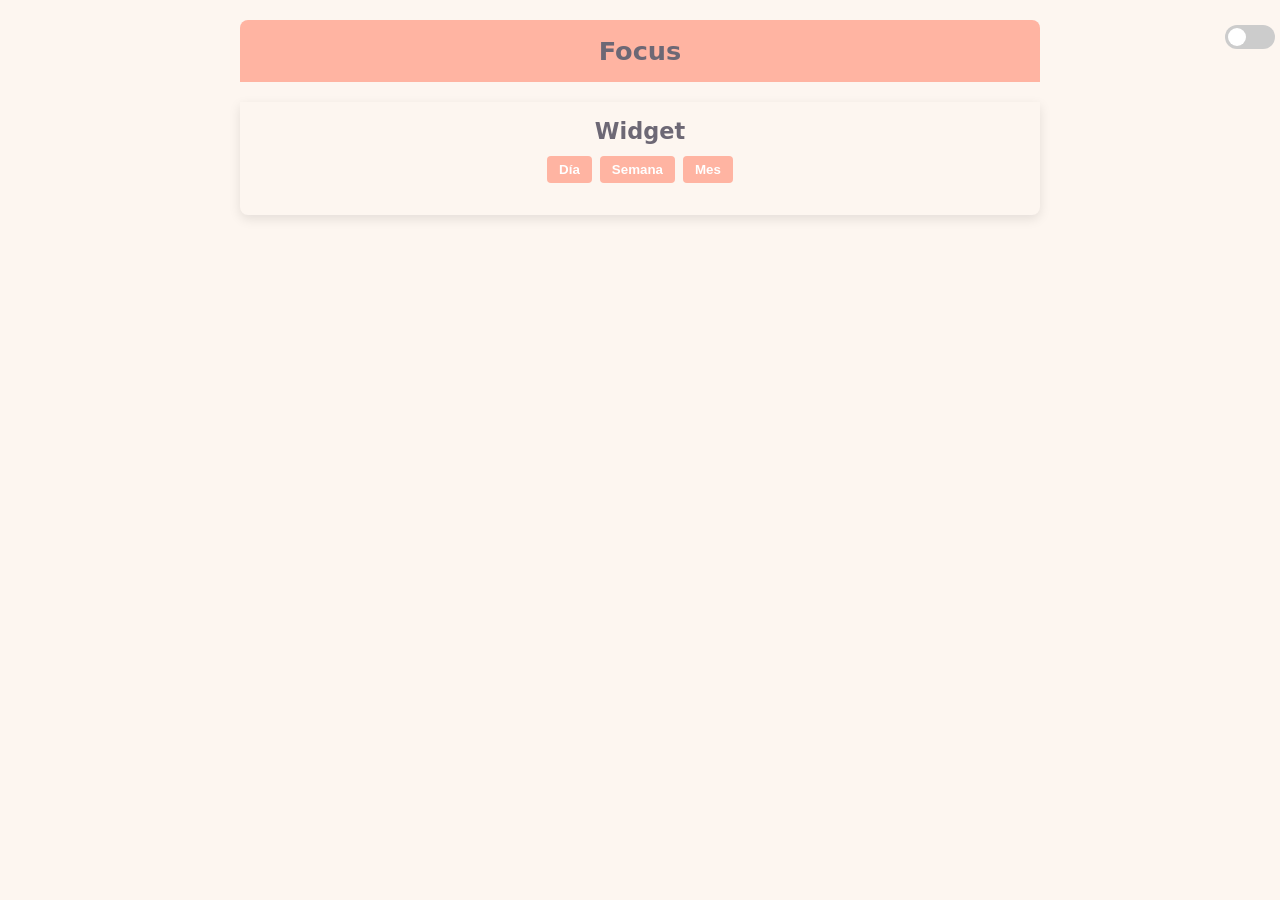
==== index.html @ 79fb28e6 "Update and rename Focus.html to index.html" ====
<!DOCTYPE html>
<html lang="es">
<head>
    <meta charset="UTF-8">
    <meta name="viewport" content="width=device-width, initial-scale=1.0">
    <title>Focus</title>
    <link rel="stylesheet" href="Focus.css">
    <meta name="theme-color" content="#ffffff">
</head>
<body>

<main class="app-container">

    <!-- Encabezado -->
    <header class="app-header">
        <h1 class="app-title">Focus</h1>
        <div class="theme-toggle">
            <label class="switch">
                <input type="checkbox" id="darkModeToggle">
                <span class="slider"></span>
            </label>
        </div>
    </header>

    <!-- Widget -->
    <section id="widget" class="widget">
        <h2 class="widget-title">Widget</h2>
        <div class="widget-controls">
            <button class="view-btn" data-view="dia">Día</button>
            <button class="view-btn" data-view="semana">Semana</button>
            <button class="view-btn" data-view="mes">Mes</button>
        </div>
        <div id="widget-content" class="widget-content">
            <!-- Aquí se renderizan las tareas -->
        </div>
    </section>
<section id="nueva-tarea" class="hidden">
  <h2>Nueva tarea</h2>
  <form id="taskForm">
    <label>Título</label>
    <input type="text" id="titulo" required>

    <label>Nota (opcional)</label>
    <textarea id="nota"></textarea>

    <label>Fecha</label>
    <input type="date" id="fecha" required>

    <label>Hora</label>
    <div class="time-picker">
    <input type="number" id="hora" min="1" max="12" placeholder="hh" required>
    <span>:</span>
    <input type="number" id="minuto" min="0" max="59" placeholder="mm" required>
    <select id="ampm">
        <option value="AM">AM</option>
        <option value="PM">PM</option>
    </select>
    </div>


    <label>
      <input type="checkbox" id="alarma"> Activar alarma
    </label>

    <label>Repetición (opcional)</label>
    <input type="number" id="intervalo" min="1" placeholder="Cada X días">

    <button type="submit">Guardar</button>
  </form>
</section>

</main>
    <script src="Focus.js"></script>
</body>
</html>
---- Focus.css ----
/* ---- Reset básico ---- */
* {
  box-sizing: border-box;
  margin: 0;
  padding: 0;
}

body {
  font-family: system-ui, sans-serif;
  display: flex;
  justify-content: center;
  align-items: flex-start;
  min-height: 100vh;
  padding: 20px;
  background: var(--bg-main);
  color: var(--card-text);
  transition: background 0.3s ease, color 0.3s ease;
}

/* ---- Paleta Pastel Suave (light) ---- */
body.light-mode {
  --bg-main: #fdf6f0;
  --text-title: #6d6875;
  --btn-active: #ffb4a2;
  --btn-hover: #e5989b;
  --card-bg: #f8edeb;
  --card-text: #444;
  --btn-complete: #84a59d;
  --btn-delete: #f28482;
}

/* ---- Paleta Oscura Morado Eléctrico ---- */
body.dark-mode {
  --bg-main: #1a1a2e;       /* azul‑negro profundo */
  --text-title: #eaeaea;    /* gris muy claro */
  --btn-active: #9d4edd;    /* morado eléctrico */
  --btn-hover: #7b2cbf;     /* morado intenso */
  --card-bg: #22223b;       /* gris‑azulado oscuro */
  --card-text: #f2e9e4;     /* beige claro */
  --btn-complete: #06d6a0;  /* verde turquesa */
  --btn-delete: #ef476f;    /* rojo vibrante */
}

/* ---- Contenedor principal ---- */
.app-container {
  width: 100%;
  max-width: 800px;
}

/* ---- Encabezado ---- */
.app-header {
  display: flex;
  align-items: center;
  justify-content: space-between;
  position: relative;
  background: var(--btn-active);
  color: var(--text-title);
  padding: 16px;
  border-radius: 8px 8px 0 0;
  transition: background 0.3s ease;
}

.app-title {
  font-size: 1.6em;
  font-weight: bold;
  text-align: center;
  flex: 1;
  color: var(--text-title);
}

.theme-toggle {
    position: fixed;
    top: 20px;
    right: 0px;
    z-index: 100;
    padding: 5px;
}


.switch {
    position: relative;
    display: inline-block;
    width: 50px;
    height: 24px;
}

.switch input {
    opacity: 0;
    width: 0;
    height: 0;
}

.slider {
    position: absolute;
    cursor: pointer;
    top: 0;
    left: 0;
    right: 0;
    bottom: 0;
    background-color: #ccc;
    border-radius: 24px;
    transition: background-color 0.4s ease;
}

.slider:before {
    content: "";
    position: absolute;
    height: 18px;
    width: 18px;
    left: 3px;
    bottom: 3px;
    background-color: white;
    border-radius: 50%;
    transition: .4s;
}

input:checked + .slider {
    background-color: #30304d;
}

input:checked + .slider:before {
    transform: translateX(26px);
    background-color: transparent;
    box-shadow: inset -6px 0 0 0 white;
}

/* ---- Widget ---- */
.widget {
  background: var(--bg-main);
  border-radius: 0 0 8px 8px;
  box-shadow: 0 4px 12px rgba(0,0,0,0.1);
  margin-top: 20px;
  padding: 16px;
  color: var(--card-text);
  transition: background 0.3s ease, color 0.3s ease;
}

.widget-title {
  text-align: center;
  font-size: 1.4em;
  font-weight: bold;
  margin-bottom: 12px;
  color: var(--text-title);
}

/* Botones de vista centrados */
.widget-controls {
  display: flex;
  justify-content: center;
  gap: 8px;
  margin-bottom: 16px;
}
.view-btn {
  background: var(--btn-active);
  color: #fff;
  border: none;
  border-radius: 4px;
  padding: 6px 12px;
  font-weight: bold;
  cursor: pointer;
  transition: background 0.2s ease;
}
.view-btn:hover { background: var(--btn-hover); }
.view-btn.active {
  background: var(--text-title);
  color: var(--bg-main);
}

/* ---- Vista Semana ---- */
.week-grid {
  display: grid;
  grid-template-columns: repeat(7, 1fr);
  gap: 6px;
}
.day-cell {
  background: var(--card-bg);
  border-radius: 6px;
  padding: 6px;
  text-align: center;
  transition: all 0.3s ease;
  cursor: pointer;
  color: var(--card-text);
}
.day-cell.today {
  border: 2px solid var(--btn-active);
  background: var(--btn-hover);
}
.day-label { font-weight: bold; margin-bottom: 4px; }
.dot {
  display: inline-block;
  width: 6px; height: 6px;
  background: var(--btn-active);
  border-radius: 50%;
  margin: 2px;
}

/* ---- Vista Mes ---- */
.month-title {
  text-align: center;
  margin-bottom: 10px;
  font-weight: bold;
  color: var(--text-title);
}
.month-grid {
  display: grid;
  grid-template-columns: repeat(7, 1fr);
  gap: 6px;
}
.month-cell {
  background: var(--card-bg);
  border-radius: 6px;
  padding: 6px;
  text-align: center;
  transition: all 0.3s ease;
  cursor: pointer;
  color: var(--card-text);
}
.month-cell.today {
  border: 2px solid var(--btn-active);
  background: var(--btn-hover);
}
.day-number { font-weight: bold; margin-bottom: 4px; }

/* ---- Hover extendido ---- */
.day-cell:hover, .month-cell:hover {
  transform: scale(1.05);
  z-index: 20;
  background: var(--card-bg);
  box-shadow: 0 6px 16px rgba(0,0,0,0.4);
  text-align: left;
  border: 2px solid var(--btn-active);
}
.day-cell:hover .day-label,
.month-cell:hover .day-number { display: none; }
.day-cell .task-list,
.month-cell .task-list { display: none; }
.day-cell:hover .task-list,
.month-cell:hover .task-list {
  display: block;
  margin-top: 8px;
}

/* ---- Tarjetas de tarea ---- */
.task-card {
  display: flex;
  justify-content: space-between;
  align-items: center;
  background: var(--card-bg);
  border-radius: 6px;
  padding: 6px;
  margin-top: 4px;
  font-size: 0.85em;
  color: var(--card-text);
  transition: background 0.3s ease, color 0.3s ease;
}
.task-title { font-weight: bold; }
.task-note { font-size: 0.75em; color: var(--card-text); }
.task-actions { display: flex; gap: 4px; align-items: center; }
.task-time { font-size: 0.8em; color: var(--btn-active); }
.btn-mini {
  font-size: 0.7em;
  padding: 2px 6px;
  border: none;
  border-radius: 4px;
  cursor: pointer;
}
.complete-btn { background: var(--btn-complete); color: #fff; }
.delete-btn { background: var(--btn-delete); color: #fff; }

/* ---- Formulario de nueva tarea ---- */
#nueva-tarea {
  padding: 12px;
  background: var(--card-bg);
  border-top: 1px solid var(--btn-hover);
  margin-top: 20px;
  color: var(--card-text);
}
#nueva-tarea.hidden { display: none; }
#taskForm label {
  display: block;
  margin-top: 8px;
  font-weight: bold;
  color: var(--text-title);
}
#taskForm input, #taskForm textarea, #taskForm select {
  width: 100%;
  padding: 6px;
  margin-top: 4px;
  border: 1px solid var(--btn-hover);
  border-radius: 4px;
  background: var(--bg-main);
  color: var(--card-text);
}
.time-picker { display: flex; align-items: center; gap: 4px; }
#taskForm button {
  margin-top: 12px;
  padding: 8px 12px;
  background: var(--btn-active);
  color: #fff;
  border: none;
  border-radius: 6px;
  cursor: pointer;
  transition: background 0.3s ease;
}

#taskForm button:hover {
  background: var(--btn-hover);
}
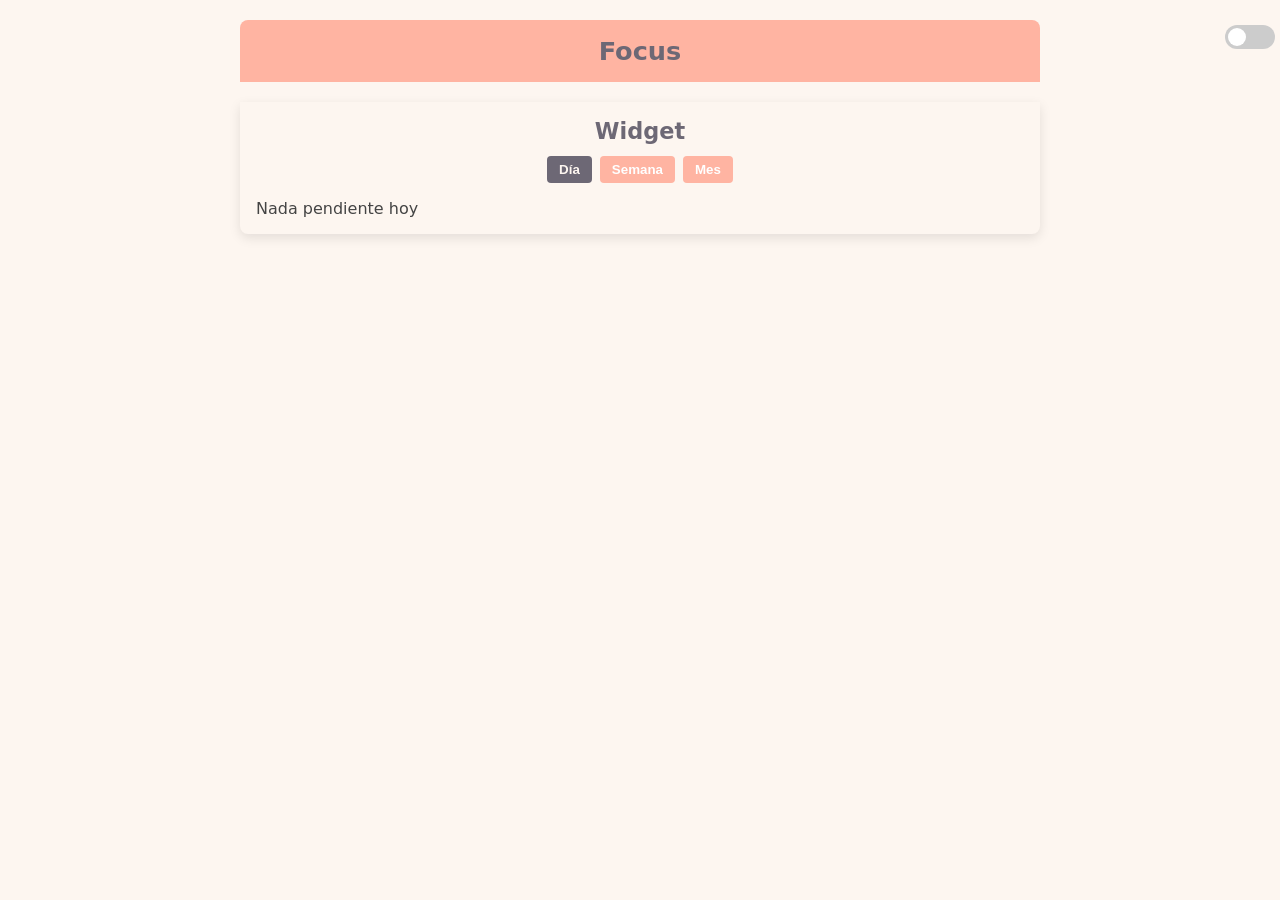
==== commit 9dcf0b67: "Update index.html" ====
--- a/index.html
+++ b/index.html
@@ -4,8 +4,9 @@
     <meta charset="UTF-8">
     <meta name="viewport" content="width=device-width, initial-scale=1.0">
     <title>Focus</title>
-    <link rel="stylesheet" href="Focus.css">
+    <link rel="stylesheet" href="style.css">
     <meta name="theme-color" content="#ffffff">
+    <link rel="icon" type="image/png" href="favicon.png">
 </head>
 <body>
 
@@ -70,9 +71,11 @@
 </section>
 
 </main>
-    <script src="Focus.js"></script>
+    <script src="main.js"></script>
 </body>
 </html>
 
 
 
+
+
--- a/style.css
+++ b/style.css
@@ -0,0 +1,344 @@
+* {
+  box-sizing: border-box;
+  margin: 0;
+  padding: 0;
+}
+
+body {
+  font-family: system-ui, sans-serif;
+  display: flex;
+  justify-content: center;
+  align-items: flex-start;
+  min-height: 100vh;
+  padding: 20px;
+  background: var(--bg-main);
+  color: var(--card-text);
+  transition: background 0.3s ease, color 0.3s ease;
+}
+
+/* ---- Paleta Pastel Suave (light) ---- */
+body.light-mode {
+  --bg-main: #fdf6f0;
+  --text-title: #6d6875;
+  --btn-active: #ffb4a2;
+  --btn-hover: #e33339;
+  --card-bg: #f8edeb;
+  --card-text: #444;
+  --btn-complete: #84a59d;
+  --btn-delete: #f28482;
+}
+
+/* ---- Paleta Oscura Morado Eléctrico ---- */
+body.dark-mode {
+  --bg-main: #1a1a2e;       /* azul‑negro profundo */
+  --text-title: #eaeaea;    /* gris muy claro */
+  --btn-active: #9d4edd;    /* morado eléctrico */
+  --btn-hover: #58099c;     /* morado intenso */
+  --card-bg: #22223b;       /* gris‑azulado oscuro */
+  --card-text: #f2e9e4;     /* beige claro */
+  --btn-complete: #06d6a0;  /* verde turquesa */
+  --btn-delete: #ef476f;    /* rojo vibrante */
+}
+
+/* ---- Contenedor principal ---- */
+.app-container {
+  width: 80%;
+  max-width: 800px;
+}
+
+/* ---- Encabezado ---- */
+.app-header {
+  display: flex;
+  align-items: center;
+  justify-content: space-between;
+  position: relative;
+  background: var(--btn-active);
+  color: var(--text-title);
+  padding: 16px;
+  border-radius: 8px 8px 0 0;
+  transition: background 0.3s ease;
+}
+
+.app-title {
+  font-size: 1.6em;
+  font-weight: bold;
+  text-align: center;
+  flex: 1;
+  color: var(--text-title);
+}
+
+.theme-toggle {
+    position: fixed;
+    top: 20px;
+    right: 0px;
+    z-index: 100;
+    padding: 5px;
+}
+
+
+.switch {
+    position: relative;
+    display: inline-block;
+    width: 50px;
+    height: 24px;
+}
+
+.switch input {
+    opacity: 0;
+    width: 0;
+    height: 0;
+}
+
+.slider {
+    position: absolute;
+    cursor: pointer;
+    top: 0;
+    left: 0;
+    right: 0;
+    bottom: 0;
+    background-color: #ccc;
+    border-radius: 24px;
+    transition: background-color 0.4s ease;
+}
+
+.slider:before {
+    content: "";
+    position: absolute;
+    height: 18px;
+    width: 18px;
+    left: 3px;
+    bottom: 3px;
+    background-color: white;
+    border-radius: 50%;
+    transition: .4s;
+}
+
+input:checked + .slider {
+    background-color: #30304d;
+}
+
+input:checked + .slider:before {
+    transform: translateX(26px);
+    background-color: transparent;
+    box-shadow: inset -6px 0 0 0 white;
+}
+
+/* ---- Widget ---- */
+.widget {
+  background: var(--bg-main);
+  border-radius: 0 0 8px 8px;
+  box-shadow: 0 4px 12px rgba(0,0,0,0.1);
+  margin-top: 20px;
+  padding: 16px;
+  color: var(--card-text);
+  transition: background 0.3s ease, color 0.3s ease;
+}
+
+.widget-title {
+  text-align: center;
+  font-size: 1.4em;
+  font-weight: bold;
+  margin-bottom: 12px;
+  color: var(--text-title);
+}
+
+/* Botones de vista centrados */
+.widget-controls {
+  display: flex;
+  justify-content: center;
+  gap: 8px;
+  margin-bottom: 16px;
+}
+.view-btn {
+  background: var(--btn-active);
+  color: #fff;
+  border: none;
+  border-radius: 4px;
+  padding: 6px 12px;
+  font-weight: bold;
+  cursor: pointer;
+  transition: background 0.2s ease;
+}
+.view-btn:hover { background: var(--btn-hover); }
+.view-btn.active {
+  background: var(--text-title);
+  color: var(--bg-main);
+}
+
+/* ---- Vista Semana ---- */
+.week-grid {
+  display: grid;
+  grid-template-columns: repeat(7, 1fr);
+  gap: 6px;
+}
+.day-cell {
+  background: var(--card-bg);
+  border-radius: 6px;
+  padding: 6px;
+  text-align: center;
+  transition: all 0.3s ease;
+  cursor: pointer;
+  color: var(--card-text);
+}
+.day-cell.today {
+  border: 2px solid var(--btn-active);
+  background: var(--card-bg);
+}
+.day-label { font-weight: bold; margin-bottom: 4px; }
+.dot {
+  display: inline-block;
+  width: 6px; height: 6px;
+  background: var(--btn-active);
+  border-radius: 50%;
+  margin: 2px;
+}
+
+/* ---- Vista Mes ---- */
+.month-title {
+  text-align: center;
+  margin-bottom: 10px;
+  font-weight: bold;
+  color: var(--text-title);
+}
+.month-grid {
+  display: grid;
+  grid-template-columns: repeat(7, 1fr);
+  gap: 6px;
+}
+.month-cell {
+  background: var(--card-bg);
+  border-radius: 6px;
+  padding: 6px;
+  text-align: center;
+  transition: all 0.3s ease;
+  cursor: pointer;
+  color: var(--card-text);
+}
+.month-cell.today {
+  border: 2px solid var(--btn-active);
+  background: var(--card-bg);
+}
+.day-number { font-weight: bold; margin-bottom: 4px; }
+
+/* ---- Hover extendido ---- */
+.day-cell:hover, .month-cell:hover {
+  transform: scale(1.05);
+  z-index: 20;
+  background: var(--card-bg);
+  box-shadow: 0 6px 16px rgba(0,0,0,0.4);
+  text-align: left;
+  border: 2px solid var(--btn-active);
+}
+.day-cell:hover .day-label,
+.month-cell:hover .day-number { display: none; }
+.month-cell:hover .dot { display: none; }
+.day-cell .task-list,
+.month-cell .task-list { display: none; }
+.day-cell:hover .task-list,
+.month-cell:hover .task-list {
+  display: block;
+  margin-top: 8px;
+}
+
+/* ---- Tarjetas de tarea ---- */
+.task-card {
+  display: flex;
+  justify-content: space-between;
+  background: var(--card-bg);
+  border-radius: 6px;
+  padding: 6px;
+  margin-top: 4px;
+  font-size: 0.85em;
+  color: var(--card-text);
+  transition: background 0.3s ease, color 0.3s ease;
+  flex-direction: column;
+  align-items: flex-start;
+  white-space: normal;
+  word-wrap: break-word;
+
+}
+.task-title { font-weight: bold; }
+.task-note { font-size: 0.75em; color: var(--card-text); }
+.task-actions { display: flex; gap: 4px; align-items: center; }
+.task-time { font-size: 0.8em; color: var(--btn-active); }
+.btn-mini {
+  font-size: 0.7em;
+  padding: 2px 6px;
+  border: none;
+  border-radius: 4px;
+  cursor: pointer;
+}
+.complete-btn { background: var(--btn-complete); color: #fff; }
+.delete-btn { background: var(--btn-delete); color: #fff; }
+
+/* ---- Formulario de nueva tarea ---- */
+#nueva-tarea {
+  padding: 12px;
+  background: var(--card-bg);
+  border-top: 1px solid var(--btn-hover);
+  margin-top: 20px;
+  color: var(--card-text);
+}
+#nueva-tarea.hidden { display: none; }
+#taskForm label {
+  display: block;
+  margin-top: 8px;
+  font-weight: bold;
+  color: var(--text-title);
+}
+#taskForm input, #taskForm textarea, #taskForm select {
+  width: 100%;
+  padding: 6px;
+  margin-top: 4px;
+  border: 1px solid var(--btn-hover);
+  border-radius: 4px;
+  background: var(--bg-main);
+  color: var(--card-text);
+}
+.time-picker { display: flex; align-items: center; gap: 4px; }
+#taskForm button {
+  margin-top: 12px;
+  padding: 8px 12px;
+  background: var(--btn-active);
+  color: #fff;
+  border: none;
+  border-radius: 6px;
+  cursor: pointer;
+  transition: background 0.3s ease;
+}
+
+#taskForm button:hover {
+  background: var(--btn-hover);
+}
+@media (max-width: 400px) {
+  .month-grid, .week-grid {
+    grid-template-columns: repeat(4, 1fr); /* siempre 4 columnas */
+  }
+
+  .day-cell, .month-cell {
+    position: relative; /* cada celda es el contenedor de referencia */
+    overflow: visible;  /* permitir que el overlay salga */
+  }
+
+  /* Solo mostrar overlay si hay tareas */
+  .day-cell.has-tasks:hover .task-list,
+  .month-cell.has-tasks:hover .task-list {
+    display: block;
+    position: absolute;
+    top: 0;
+    background: var(--card-bg);
+    box-shadow: 0 4px 12px rgba(0,0,0,0.4);
+    border: 2px solid var(--btn-active);
+    border-radius: 6px;
+    padding: 8px;
+    word-wrap: break-word;
+    max-width: 250px;
+  }
+  body{
+    justify-content: left;
+    padding-left: 0px;
+  }
+
+}
+
+
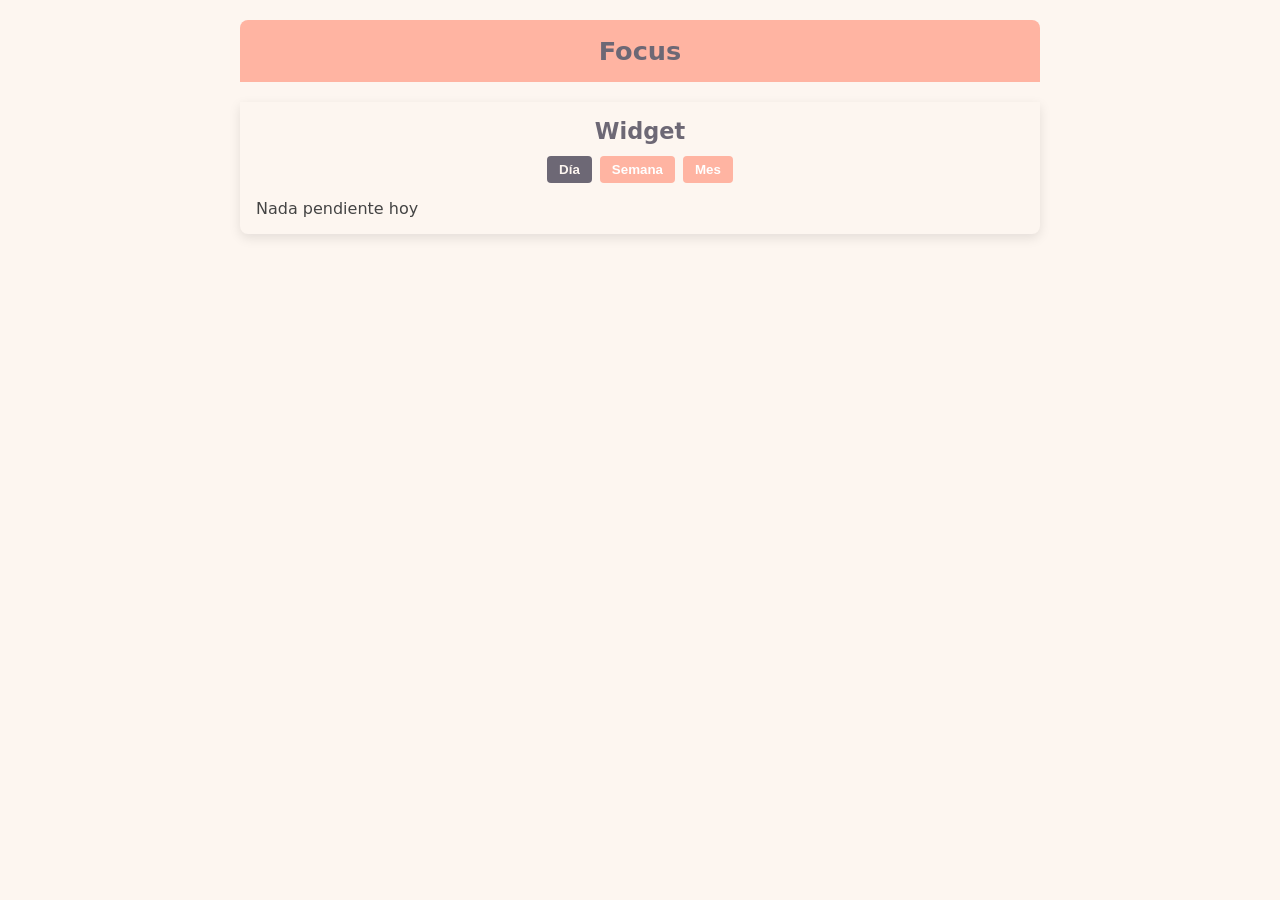
==== commit 3ba3b001: "Update index.html" ====
--- a/index.html
+++ b/index.html
@@ -6,21 +6,20 @@
     <title>Focus</title>
     <link rel="stylesheet" href="style.css">
     <meta name="theme-color" content="#ffffff">
-    <link rel="icon" type="image/png" href="favicon.png">
+    <link rel="icon" type="image/webp" href="favicon.webp">
 </head>
 <body>
-
+<div class="theme-toggle">
+    <label class="switch">
+        <input type="checkbox" id="darkModeToggle">
+        <span cass="slider"></span>
+    </label>
+</div>
 <main class="app-container">
 
     <!-- Encabezado -->
     <header class="app-header">
         <h1 class="app-title">Focus</h1>
-        <div class="theme-toggle">
-            <label class="switch">
-                <input type="checkbox" id="darkModeToggle">
-                <span class="slider"></span>
-            </label>
-        </div>
     </header>
 
     <!-- Widget -->
@@ -79,3 +78,5 @@
 
 
 
+
+
--- a/style.css
+++ b/style.css
@@ -21,7 +21,7 @@
   --bg-main: #fdf6f0;
   --text-title: #6d6875;
   --btn-active: #ffb4a2;
-  --btn-hover: #e33339;
+  --btn-hover: ##ff967b;;
   --card-bg: #f8edeb;
   --card-text: #444;
   --btn-complete: #84a59d;
@@ -68,7 +68,7 @@
 }
 
 .theme-toggle {
-    position: fixed;
+    position: absolute;
     top: 20px;
     right: 0px;
     z-index: 100;
@@ -310,17 +310,23 @@
 #taskForm button:hover {
   background: var(--btn-hover);
 }
-@media (max-width: 400px) {
+.day-cell,.month-cell{
+min-height: 60px;
+}
+@media(max-width:600px){
+    .month-grid, .week-grid {
+    grid-template-columns: repeat(6, 1fr); /* siempre 4 columnas */
+  }
+}
+@media(max-width:530px){
+    .month-grid, .week-grid {
+    grid-template-columns: repeat(5, 1fr); /* siempre 4 columnas */
+  }
+}
+@media (max-width: 450px) {
   .month-grid, .week-grid {
     grid-template-columns: repeat(4, 1fr); /* siempre 4 columnas */
   }
-
-  .day-cell, .month-cell {
-    position: relative; /* cada celda es el contenedor de referencia */
-    overflow: visible;  /* permitir que el overlay salga */
-  }
-
-  /* Solo mostrar overlay si hay tareas */
   .day-cell.has-tasks:hover .task-list,
   .month-cell.has-tasks:hover .task-list {
     display: block;
@@ -334,11 +340,11 @@
     word-wrap: break-word;
     max-width: 250px;
   }
-  body{
-    justify-content: left;
-    padding-left: 0px;
-  }
-
-}
-
-
+  .theme-toggle{
+    top:40px;
+    right: 50px;
+  }
+  .day-cell,.month-cell{
+    min-height: none;
+  }
+}
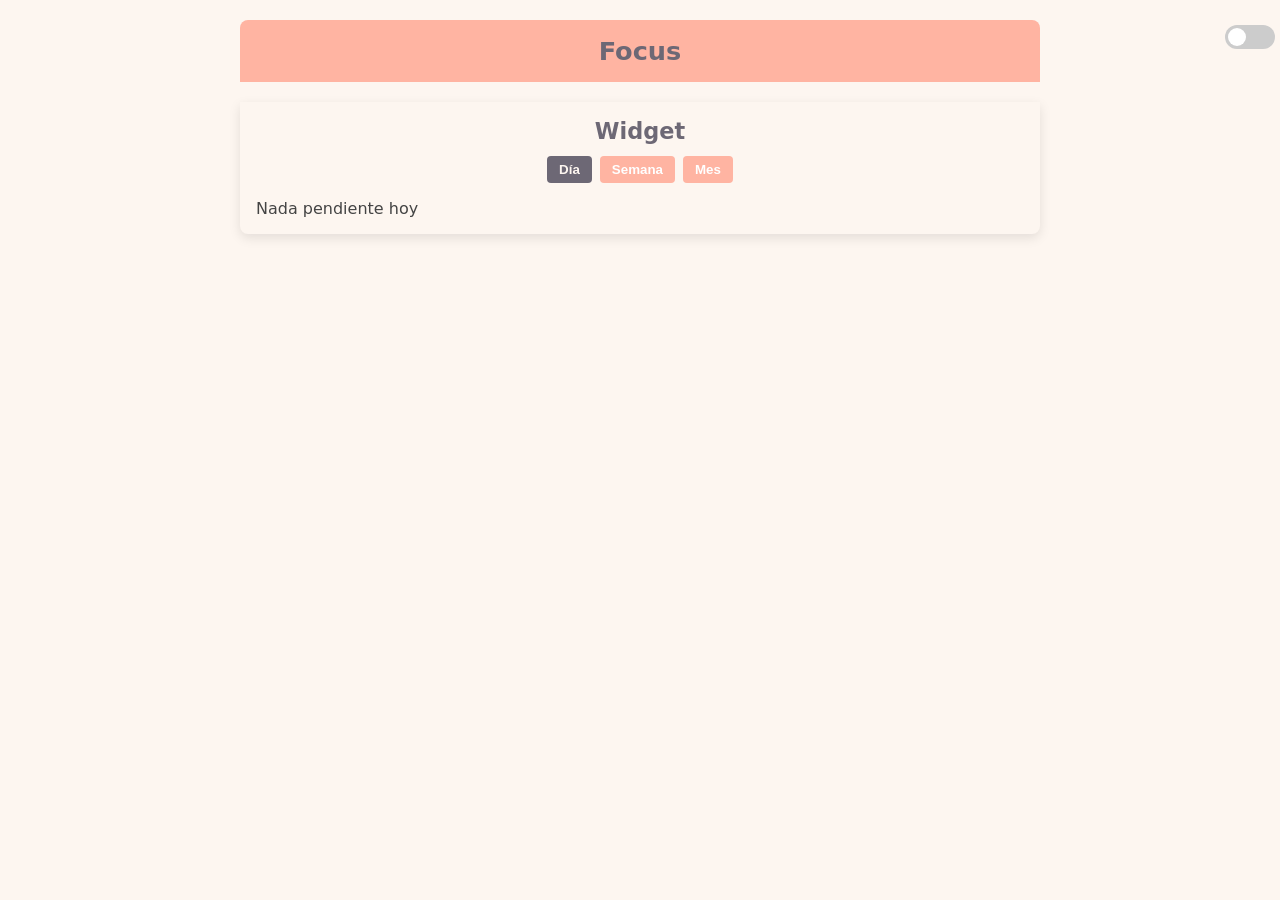
==== commit f61a32cc: "Update index.html" ====
--- a/index.html
+++ b/index.html
@@ -9,12 +9,12 @@
     <link rel="icon" type="image/webp" href="favicon.webp">
 </head>
 <body>
-<div class="theme-toggle">
-    <label class="switch">
-        <input type="checkbox" id="darkModeToggle">
-        <span cass="slider"></span>
-    </label>
-</div>
+    <div class="theme-toggle">
+        <label class="switch">
+            <input type="checkbox" id="darkModeToggle">
+            <span class="slider"></span>
+        </label>
+    </div>
 <main class="app-container">
 
     <!-- Encabezado -->
@@ -80,3 +80,5 @@
 
 
 
+
+
